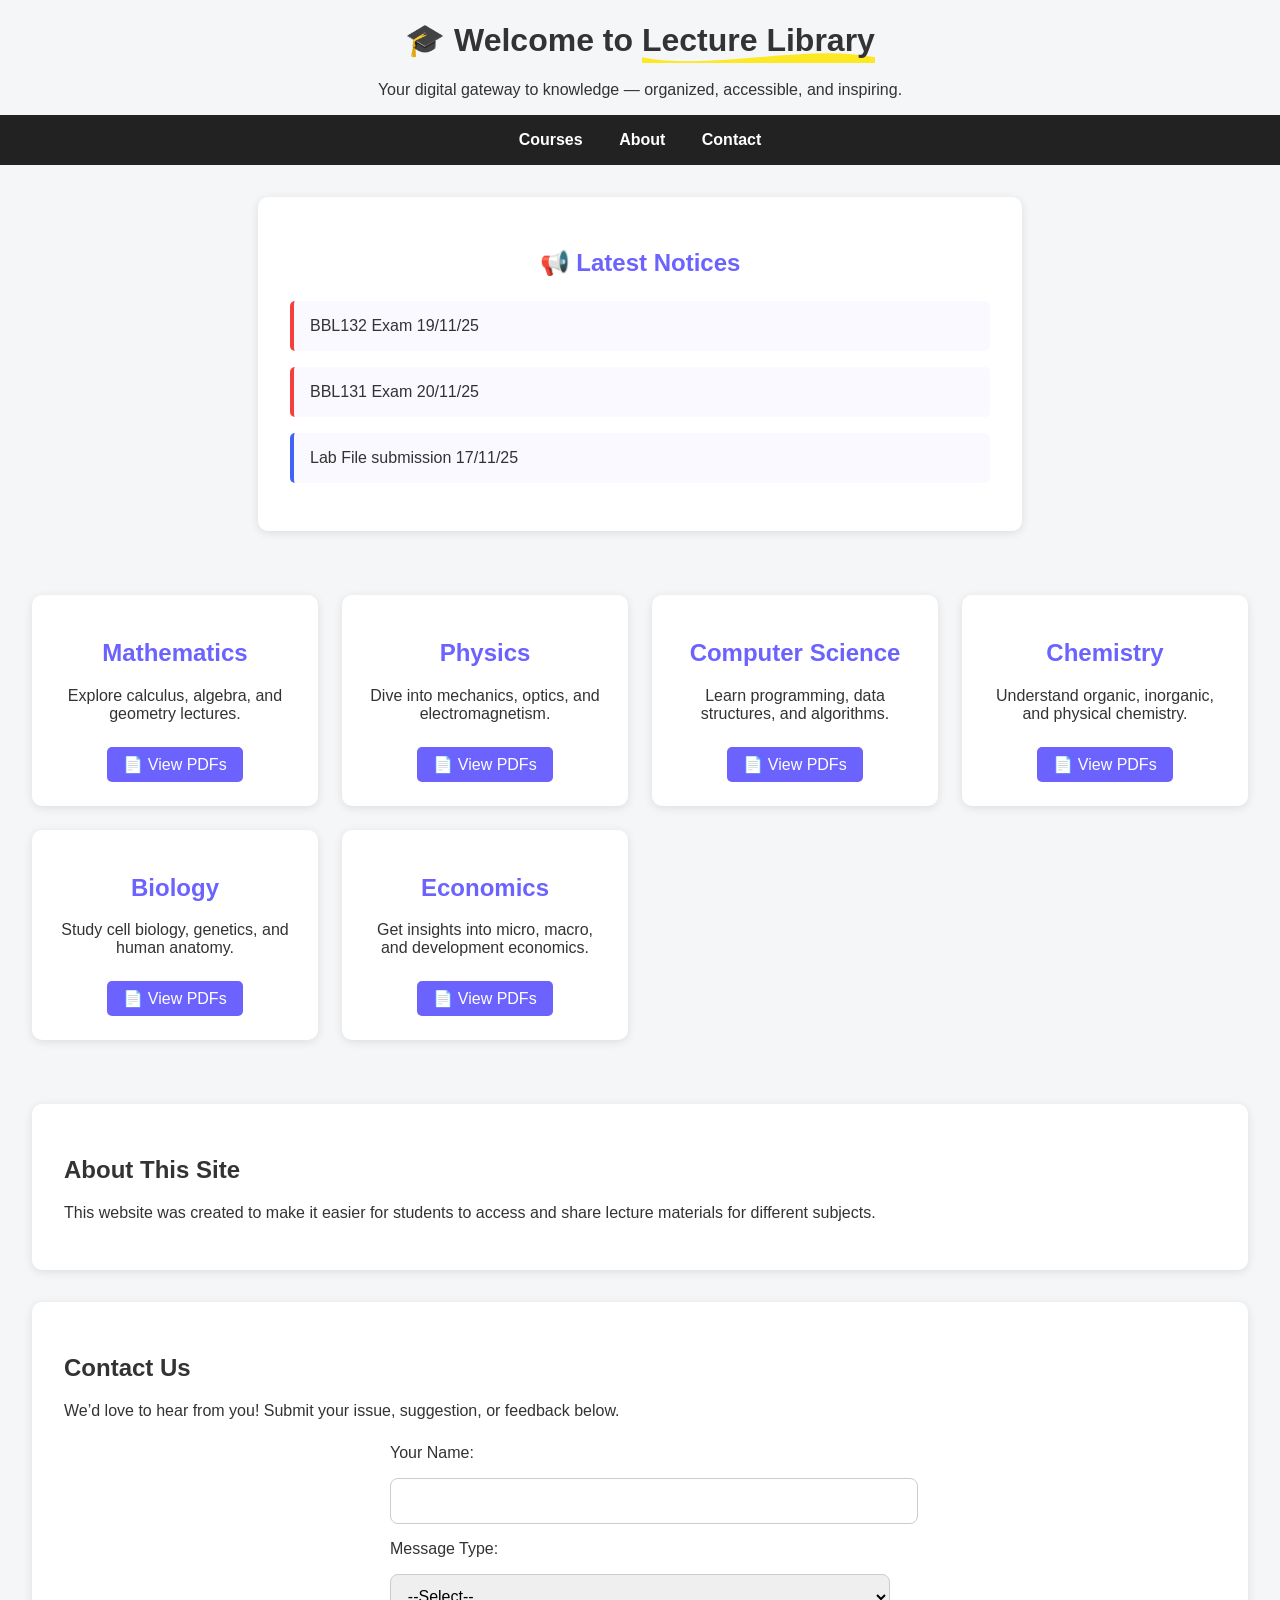
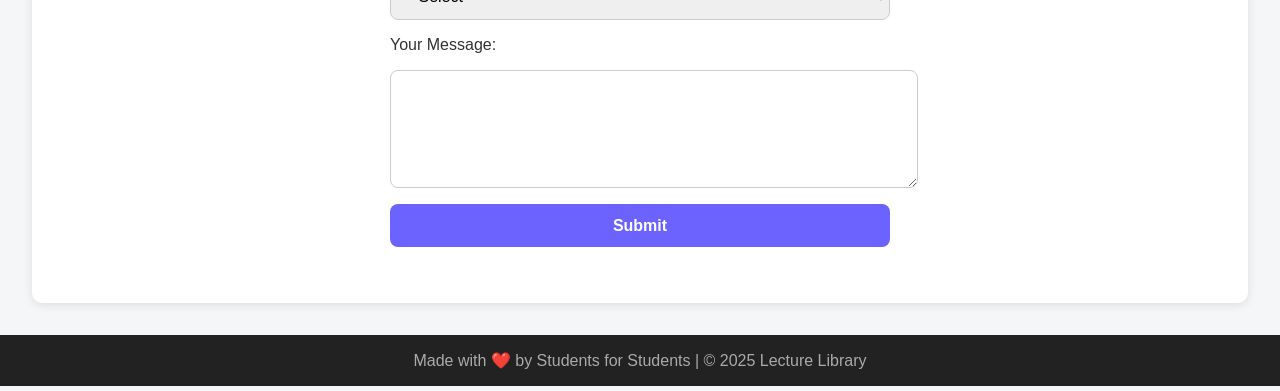
==== index.html @ 93092f5d "init" ====
<!DOCTYPE html>
<html lang="en">
<head>
    <meta charset="UTF-8">
    <meta name="viewport" content="width=device-width, initial-scale=1.0">
    <title>Lecture Library</title>
    <link rel="stylesheet" href="style.css">
</head>
<body>

    <!-- 🌟 Header -->
    <!-- 🌟 Creative Header -->
    <header class="hero">
        <div class="hero-content">
           <h1>🎓 Welcome to <span class="brush-underline">Lecture Library</span></h1>
            <p>Your digital gateway to knowledge — organized, accessible, and inspiring.</p>
        </div>
    </header>

    <!-- 🧭 Navigation -->
    <nav>
        <a href="#courses">Courses</a>
        <a href="#about">About</a>
        <a href="#contact">Contact</a>
    </nav>

    <!-- 🗓️ Notice Board Section -->
    <section id="notice-board" class="notice-section">
    <h2>📢 Latest Notices</h2>
    <ul class="notice-list">
        <li id="imp">BBL132 Exam 19/11/25</li>
        <li id="imp">BBL131 Exam 20/11/25</li>
        <li>Lab File submission 17/11/25</li>

    </ul>
    </section>



    

    <!-- 🧑‍🏫 Courses Section -->
    <section id="courses" class="course-grid">
        <div class="course-card">
            <h2>Mathematics</h2>
            <p>Explore calculus, algebra, and geometry lectures.</p>
            <a href="bbl132.html">📄 View PDFs</a>
        </div>

        <div class="course-card">
            <h2>Physics</h2>
            <p>Dive into mechanics, optics, and electromagnetism.</p>
            <a href="#">📄 View PDFs</a>
        </div>

        <div class="course-card">
            <h2>Computer Science</h2>
            <p>Learn programming, data structures, and algorithms.</p>
            <a href="#">📄 View PDFs</a>
        </div>

        <div class="course-card">
            <h2>Chemistry</h2>
            <p>Understand organic, inorganic, and physical chemistry.</p>
            <a href="#">📄 View PDFs</a>
        </div>

        <div class="course-card">
            <h2>Biology</h2>
            <p>Study cell biology, genetics, and human anatomy.</p>
            <a href="#">📄 View PDFs</a>
        </div>

        <div class="course-card">
            <h2>Economics</h2>
            <p>Get insights into micro, macro, and development economics.</p>
            <a href="#">📄 View PDFs</a>
        </div>
    </section>

    <!-- 🌐 About Section -->
    <section id="about" class="about">
        <h2>About This Site</h2>
        <p>This website was created to make it easier for students to access and share lecture materials for different subjects.</p>
    </section>

    <!-- 📞 Contact Section -->
    <section id="contact" class="contact">
    <h2>Contact Us</h2>
    <p>We’d love to hear from you! Submit your issue, suggestion, or feedback below.</p>

    <form id="contactForm" name="submit-to-google-sheet">
        <label for="name">Your Name:</label>
        <input type="text" id="name" name="name" required>

        <label for="type">Message Type:</label>
        <select id="type" name="type" required>
        <option value="">--Select--</option>
        <option value="Issue">Issue</option>
        <option value="Suggestion">Suggestion</option>
        <option value="Feedback">Feedback</option>
        <option value="Other">Other</option>
        </select>

        <label for="message">Your Message:</label>
        <textarea id="message" name="message" rows="5" required></textarea>

        <button type="submit">Submit</button>
    </form>

    <p id="form-response"></p>
    </section>

    <!-- 🪶 Footer -->
    <footer>
        <p>Made with ❤️ by Students for Students | © 2025 Lecture Library</p>
    </footer>

<script>
  const scriptURL = 'https://script.google.com/macros/s/AKfycbzOL7E3OMOGhSypEC_B_3AtWOLyM5rXM73W_adOCqk966CvJEghH18ARwsIu1ztQVrmIA/exec'; // Replace this link after Step 3
  const form = document.forms['submit-to-google-sheet'];
  const responseMsg = document.getElementById('form-response');

  form.addEventListener('submit', e => {
    e.preventDefault();
    fetch(scriptURL, { method: 'POST', body: new FormData(form)})
      .then(response => {
        responseMsg.innerHTML = "✅ Your msg has been sent to Aljafar!";
        form.reset();
      })
      .catch(error => {
        responseMsg.innerHTML = "❌ Error! Try again later.";
        console.error('Error!', error.message);
      });
  });
</script>



    <script src="script.js"></script>

</body>
</html>
---- style.css ----
body {
    font-family: 'Poppins', sans-serif;
    margin: 0;
    padding: 0;
    background: #f4f6f8;
    color: #333;
}

/* header */
.hero{
    text-align: center;
}
.brush-underline {
    position: relative;
    display: inline-block;
    z-index: 1;
}

.brush-underline::after {
    content: '';
    position: absolute;
    left: 0;
    bottom: -4px;
    width: 100%;
    height: 16px;
    background: url('data:image/svg+xml;utf8,<svg xmlns="http://www.w3.org/2000/svg" viewBox="0 0 500 50"><path fill="%23ffe600" d="M0,30 C150,60 350,0 500,30 L500,50 L0,50 Z"></path></svg>') no-repeat center;
    background-size: cover;
    z-index: -1;
    opacity: 0.85;
}

/* notice board */

.notice-section {
  background: white;
  margin: 2rem auto;
  padding: 2rem;
  border-radius: 10px;
  width: 80%;
  max-width: 700px;
  box-shadow: 0 2px 10px rgba(0,0,0,0.1);
  text-align: left;
}
.notice-section h2 {
  text-align: center;
  color: #6c63ff;
  margin-bottom: 1.5rem;
}
.notice-list {
  list-style: none;
  padding: 0;
  margin: 0;
}
.notice-list li {
  border-left: 4px solid #3e63f5;
  background: #f9f9ff;
  padding: 1rem;
  margin: 1rem 0;
  border-radius: 5px;
}
.notice-list #imp{
    border-left: 4px solid #f53e3e;
}






/* Navigation */
nav {
    background: #222;
    padding: 1rem;
    text-align: center;
}
nav a {
    color: #fff;
    margin: 0 1rem;
    text-decoration: none;
    font-weight: bold;
}
nav a:hover {
    color: #48c6ef;
}

/* Course grid */
.course-grid {
    display: grid;
    grid-template-columns: repeat(auto-fit, minmax(250px, 1fr));
    gap: 1.5rem;
    padding: 2rem;
}

.course-card {
    background: white;
    border-radius: 10px;
    box-shadow: 0 2px 10px rgba(0,0,0,0.1);
    padding: 1.5rem;
    text-align: center;
    transition: transform 0.2s;
}
.course-card:hover {
    transform: translateY(-5px);
}
.course-card h2 {
    color: #6c63ff;
}
.course-card a {
    display: inline-block;
    margin-top: 0.5rem;
    text-decoration: none;
    color: white;
    background: #6c63ff;
    padding: 0.5rem 1rem;
    border-radius: 5px;
}
.course-card a:hover {
    background: #48c6ef;
}

/* About section */
.about, .contact {
    background: white;
    padding: 2rem;
    margin: 2rem;
    border-radius: 10px;
    box-shadow: 0 2px 10px rgba(0,0,0,0.1);
}


/* Contact form styling */
.contact form {
  display: flex;
  flex-direction: column;
  gap: 1rem;
  width: 80%;
  max-width: 500px;
  margin: 1.5rem auto;
}

.contact input, .contact select, .contact textarea {
  padding: 0.8rem;
  border: 1px solid #ccc;
  border-radius: 8px;
  font-size: 1rem;
  width: 100%;
}

.contact button {
  background: #6c63ff;
  color: white;
  border: none;
  padding: 0.8rem;
  border-radius: 8px;
  cursor: pointer;
  font-size: 1rem;
  font-weight: bold;
}

.contact button:hover {
  background: #48c6ef;
}

#form-response {
  text-align: center;
  font-weight: 500;
}

/* Footer */
footer {
    text-align: center;
    background: #222;
    color: #aaa;
    padding: 1rem;
    margin-top: 2rem;
}
footer p {
    margin: 0;
}
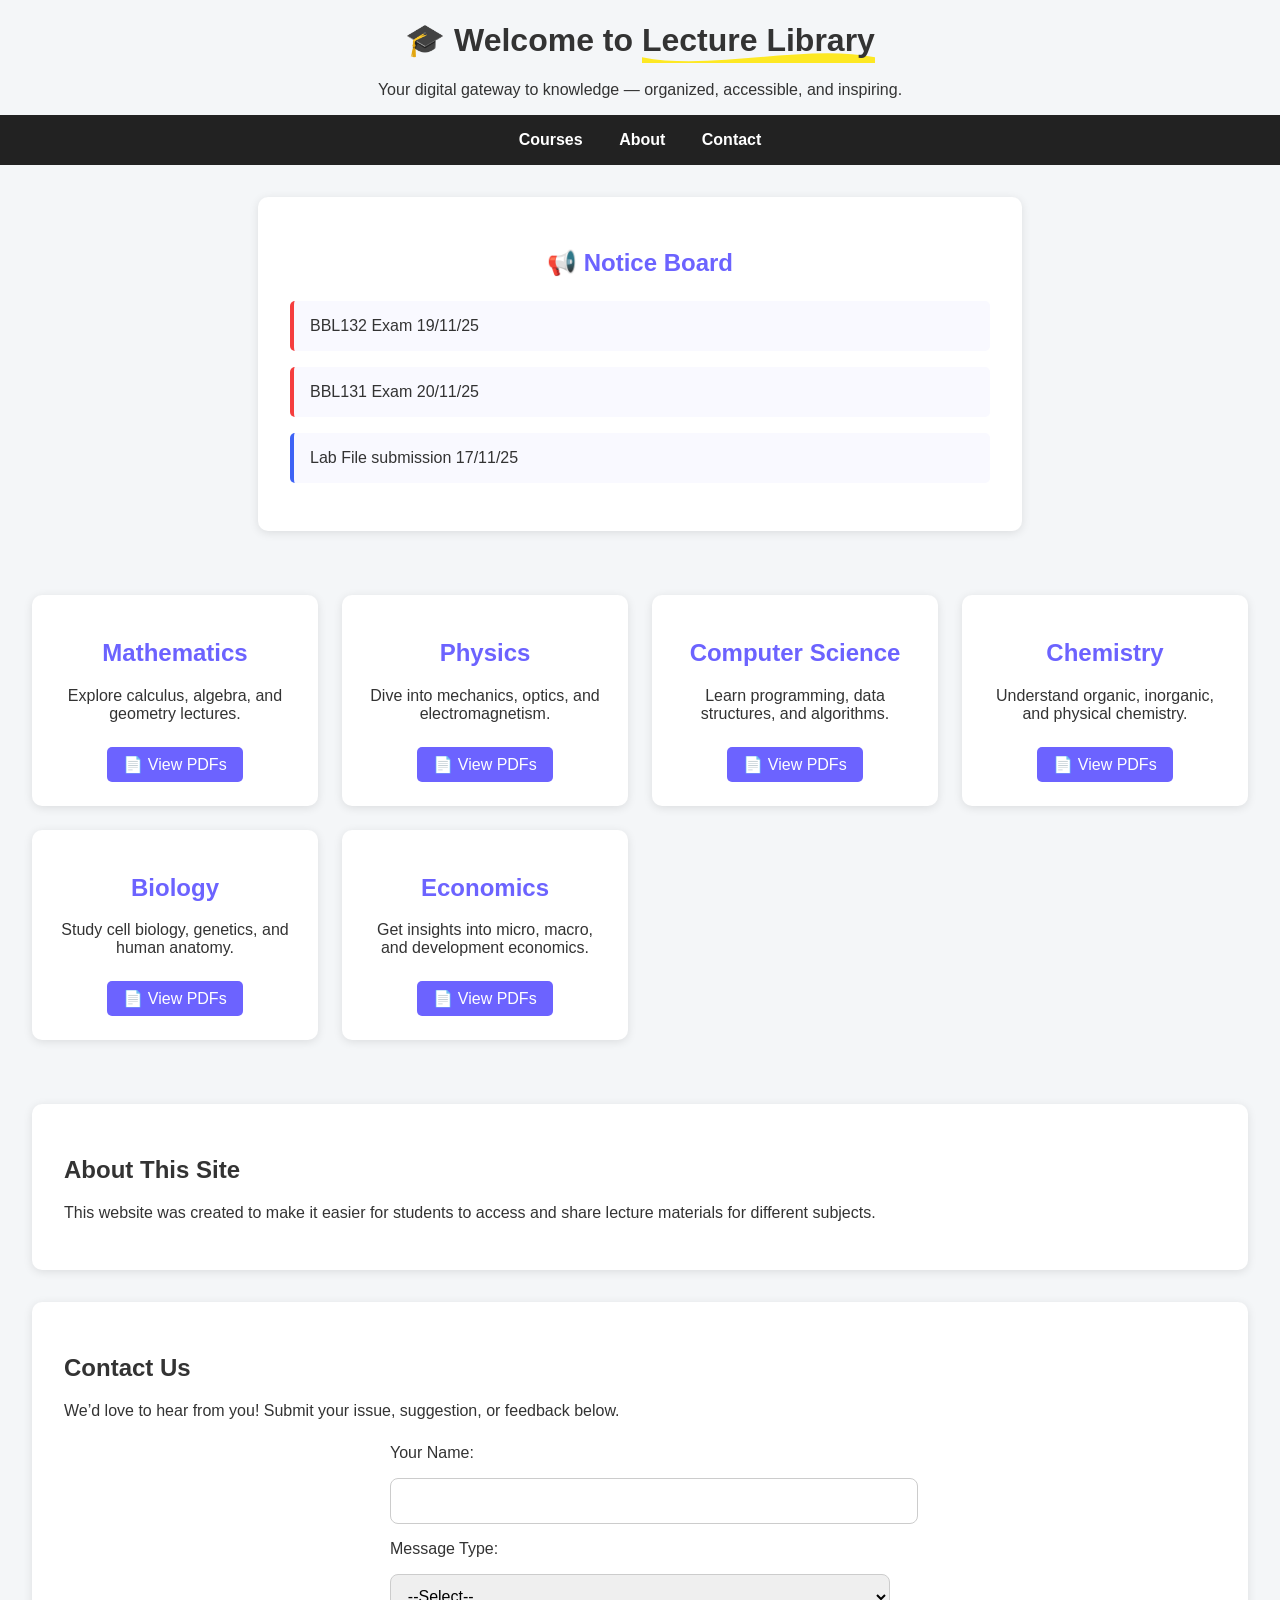
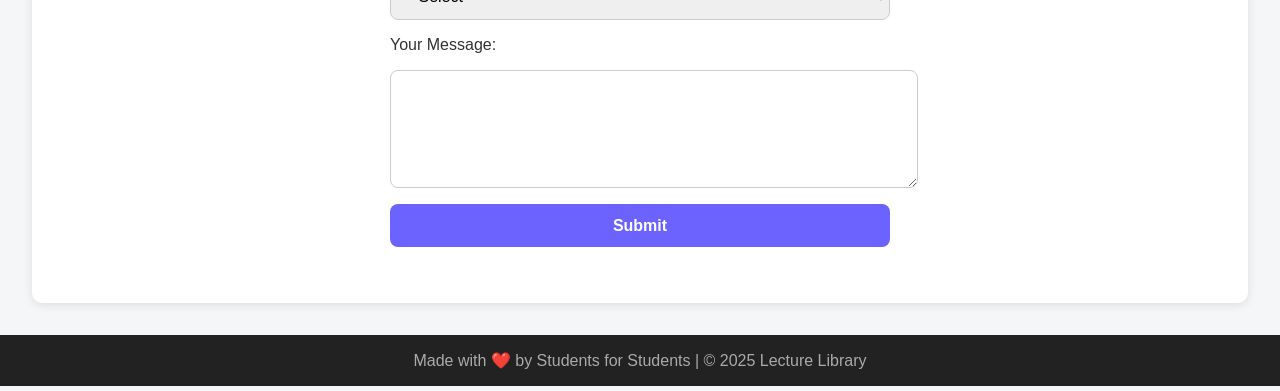
==== commit d145b4fd: "Update index.html del(x) change" ====
--- a/index.html
+++ b/index.html
@@ -26,7 +26,7 @@
 
     <!-- 🗓️ Notice Board Section -->
     <section id="notice-board" class="notice-section">
-    <h2>📢 Latest Notices</h2>
+    <h2>📢 Notice Board</h2>
     <ul class="notice-list">
         <li id="imp">BBL132 Exam 19/11/25</li>
         <li id="imp">BBL131 Exam 20/11/25</li>
@@ -141,3 +141,4 @@
 
 </body>
 </html>
+
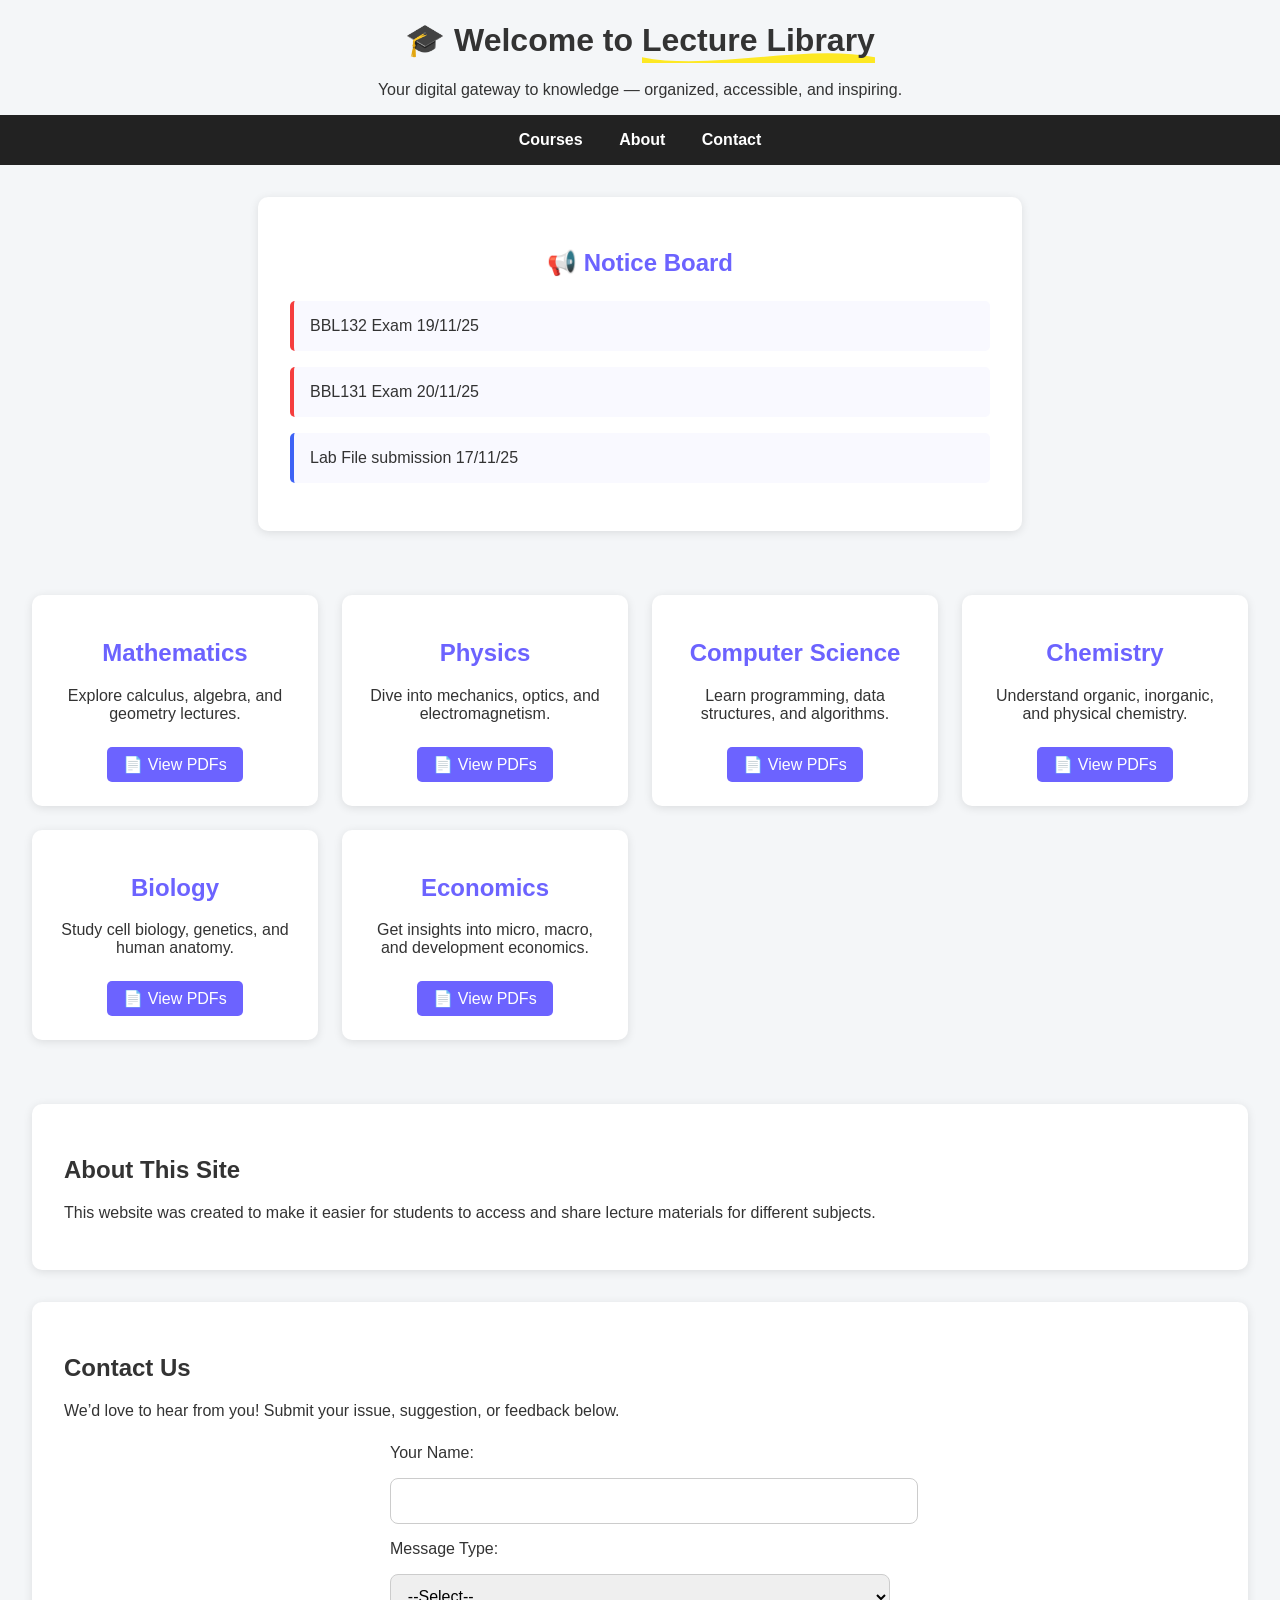
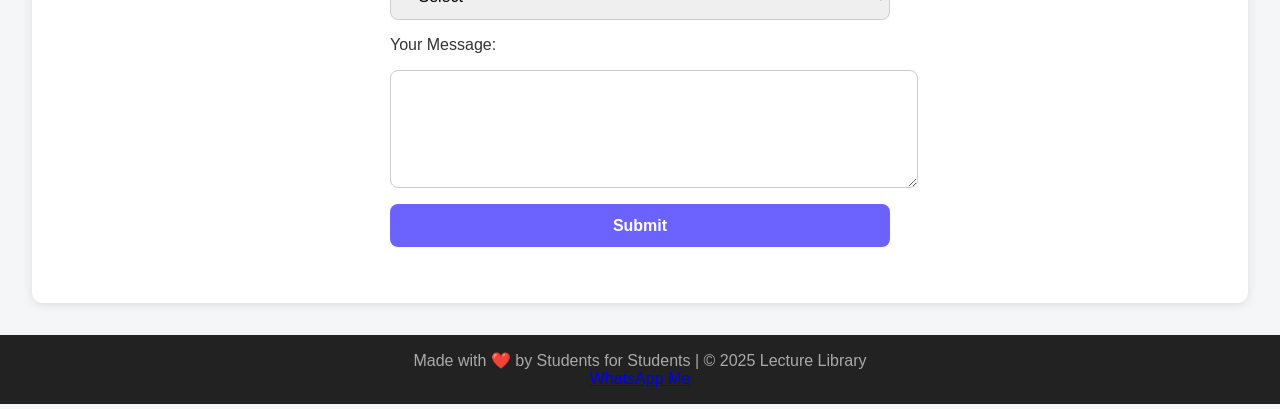
==== commit d4037b4b: "added whatsapp me" ====
--- a/index.html
+++ b/index.html
@@ -114,6 +114,7 @@
     <!-- 🪶 Footer -->
     <footer>
         <p>Made with ❤️ by Students for Students | © 2025 Lecture Library</p>
+        <a href="wa.me/916307270851">WhatsApp Me</a>
     </footer>
 
 <script>
@@ -142,3 +143,4 @@
 </body>
 </html>
 
+
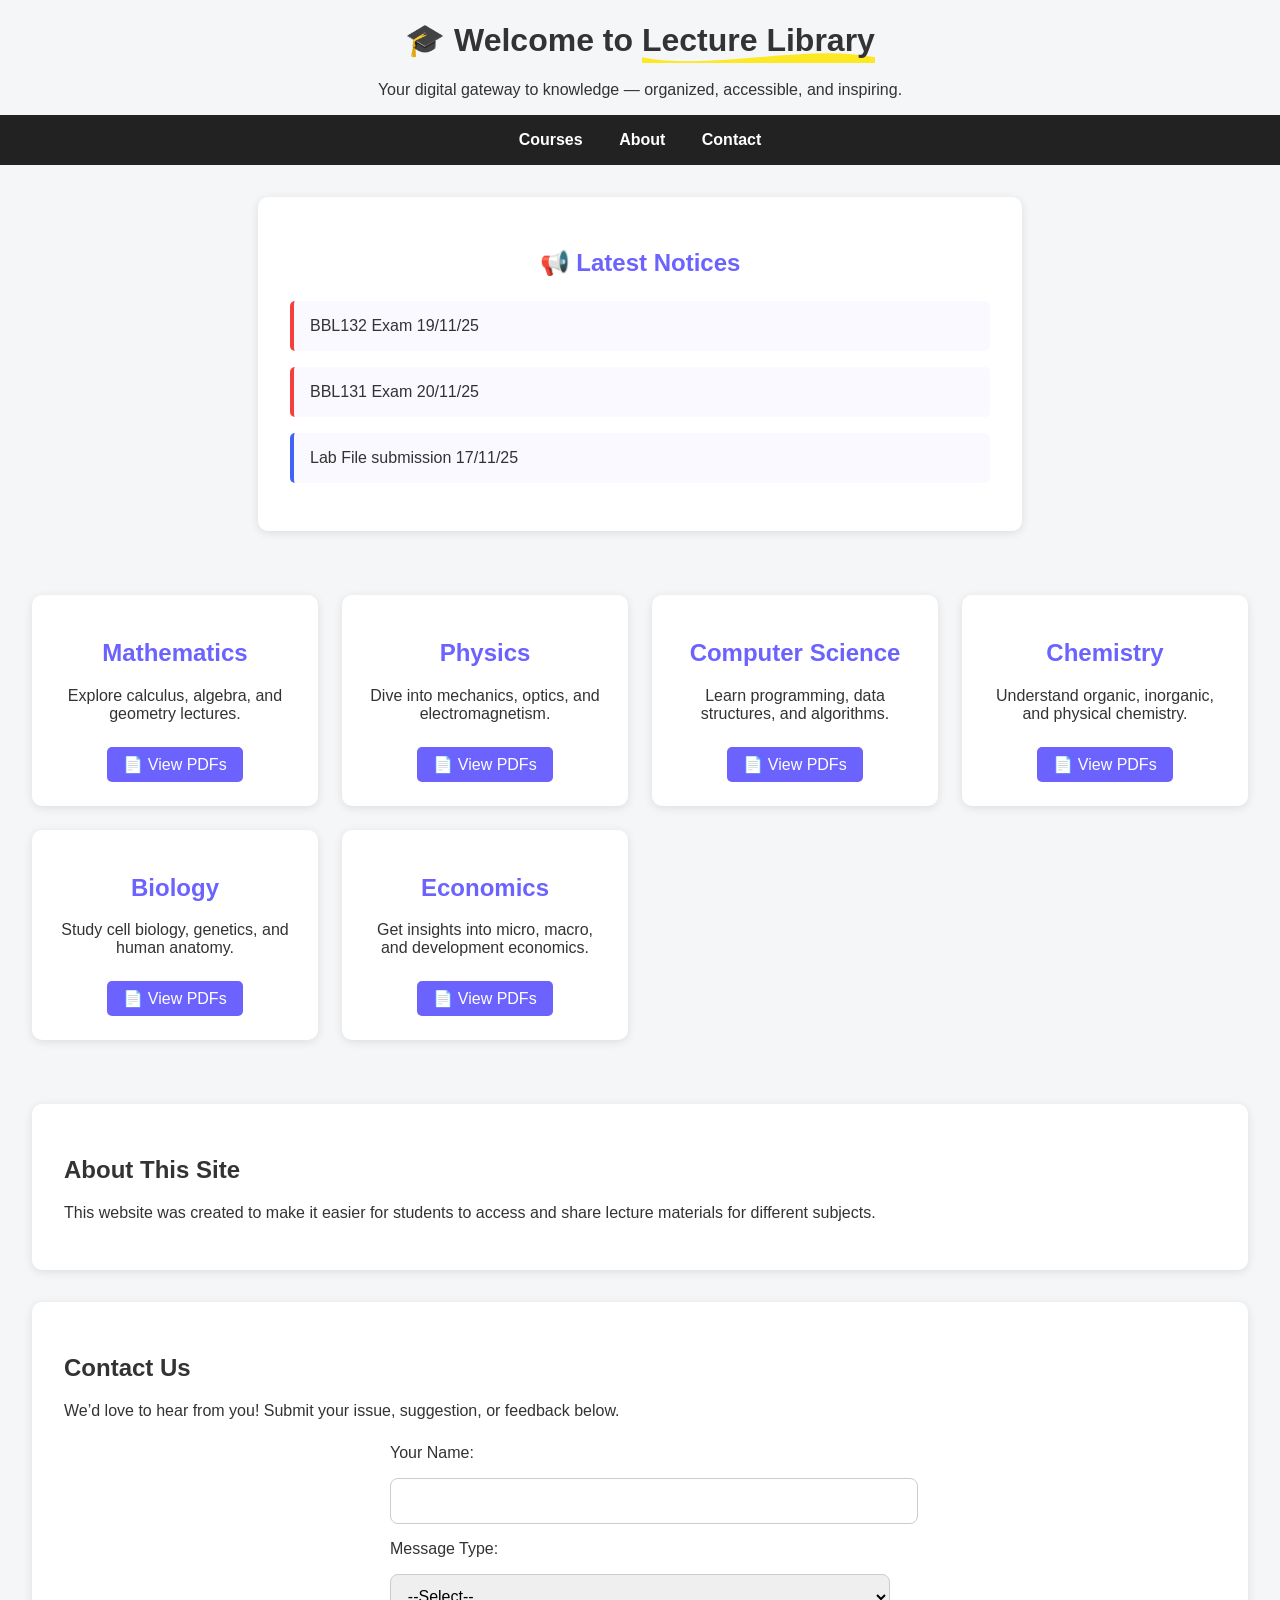
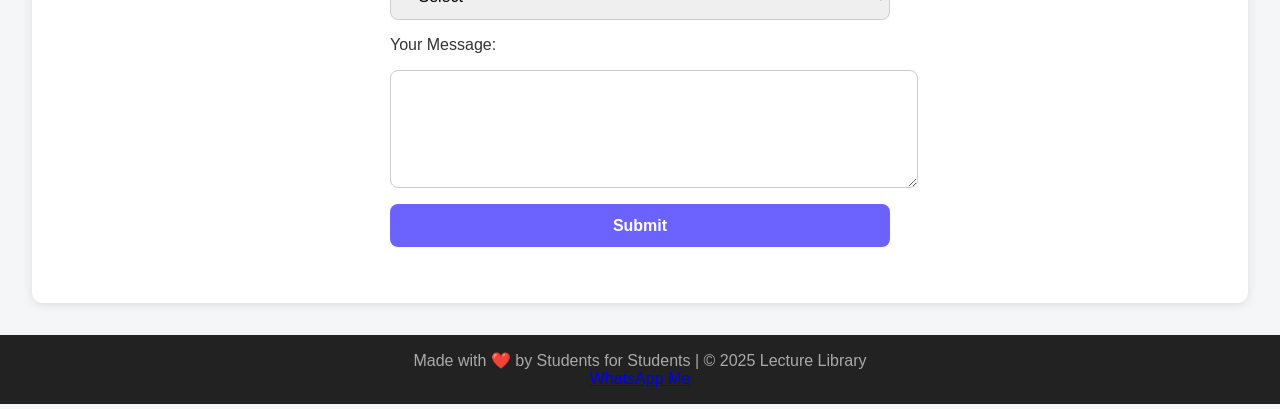
==== commit 1cb8bfee: "added bgImg with parallax index.html" ====
--- a/index.html
+++ b/index.html
@@ -7,6 +7,8 @@
     <link rel="stylesheet" href="style.css">
 </head>
 <body>
+    <!-- parallax -->
+    <div id="bg-parallax"></div>
 
     <!-- 🌟 Header -->
     <!-- 🌟 Creative Header -->
@@ -26,7 +28,7 @@
 
     <!-- 🗓️ Notice Board Section -->
     <section id="notice-board" class="notice-section">
-    <h2>📢 Notice Board</h2>
+    <h2>📢 Latest Notices</h2>
     <ul class="notice-list">
         <li id="imp">BBL132 Exam 19/11/25</li>
         <li id="imp">BBL131 Exam 20/11/25</li>
@@ -111,10 +113,12 @@
     <p id="form-response"></p>
     </section>
 
+    
+
     <!-- 🪶 Footer -->
     <footer>
         <p>Made with ❤️ by Students for Students | © 2025 Lecture Library</p>
-        <a href="wa.me/916307270851">WhatsApp Me</a>
+        <a href="https://api.whatsapp.com/send/?phone=916307270851&text&type=phone_number&app_absent=0">WhatsApp Me</a>
     </footer>
 
 <script>
@@ -136,11 +140,19 @@
   });
 </script>
 
+<!-- parallax -->
+<script>
+const bg = document.getElementById('bg-parallax');
+window.addEventListener('scroll', () => {
+  const offset = window.scrollY * (-.2);
+  bg.style.transform = `translateY(${offset}px)`;
+});
+</script>
+
+
 
 
     <script src="script.js"></script>
 
 </body>
 </html>
-
-
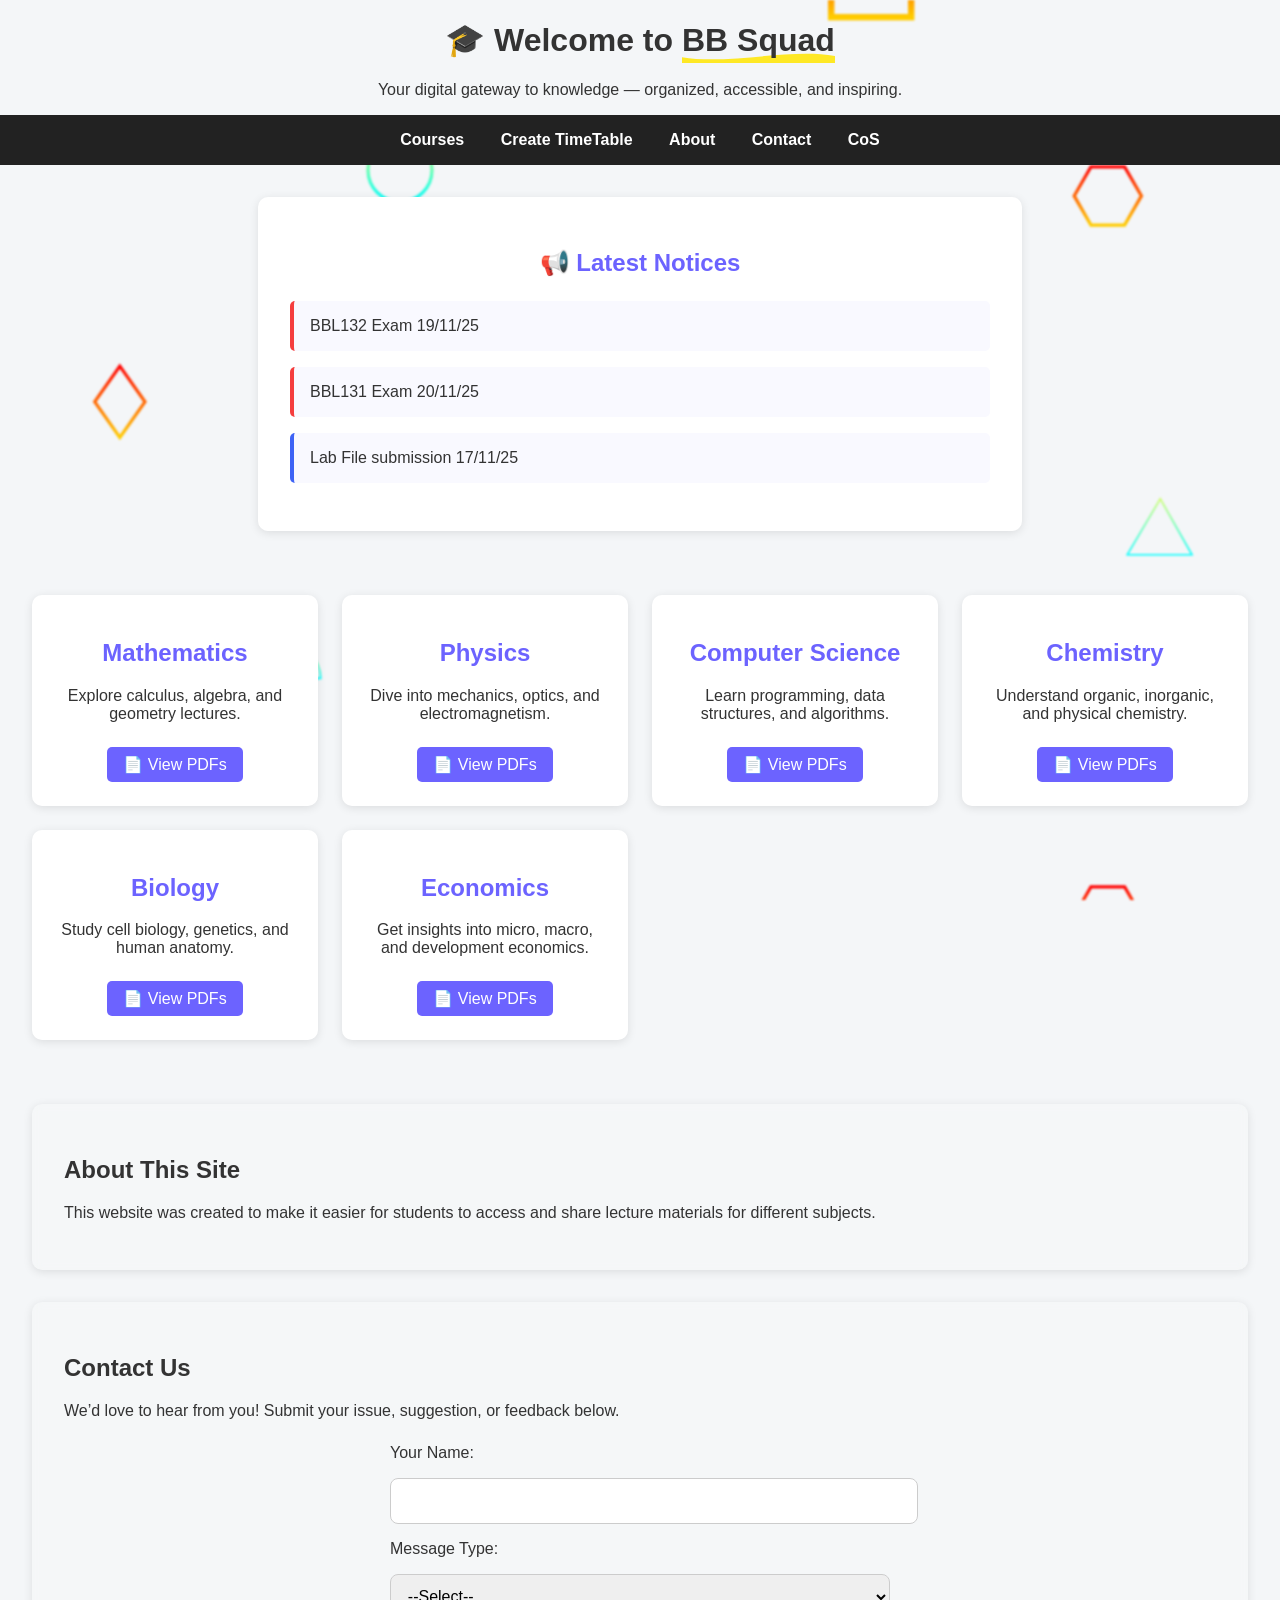
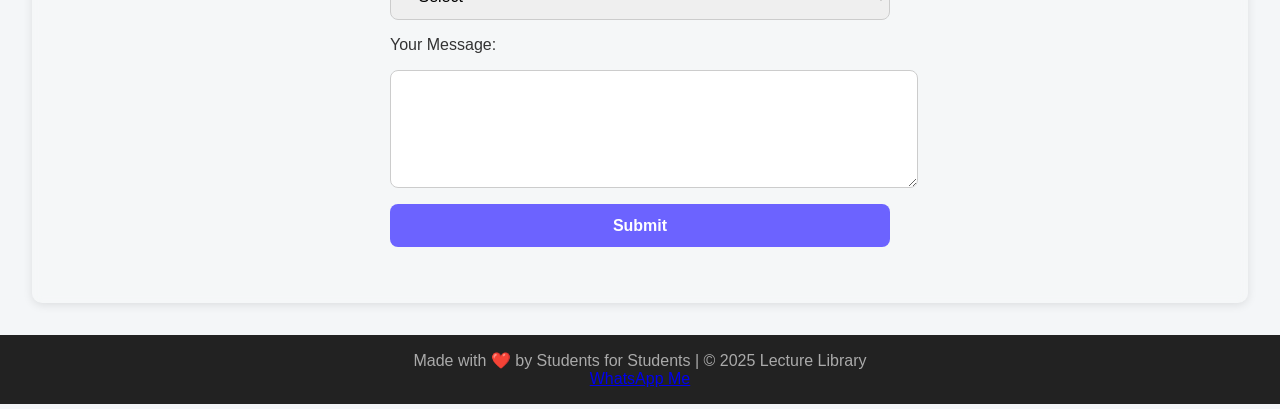
==== commit 71610b3d: "Creating TTcreator index.html" ====
--- a/index.html
+++ b/index.html
@@ -3,7 +3,7 @@
 <head>
     <meta charset="UTF-8">
     <meta name="viewport" content="width=device-width, initial-scale=1.0">
-    <title>Lecture Library</title>
+    <title>BB Squad</title>
     <link rel="stylesheet" href="style.css">
 </head>
 <body>
@@ -14,7 +14,7 @@
     <!-- 🌟 Creative Header -->
     <header class="hero">
         <div class="hero-content">
-           <h1>🎓 Welcome to <span class="brush-underline">Lecture Library</span></h1>
+           <h1>🎓 Welcome to <span class="brush-underline">BB Squad</span></h1>
             <p>Your digital gateway to knowledge — organized, accessible, and inspiring.</p>
         </div>
     </header>
@@ -22,8 +22,11 @@
     <!-- 🧭 Navigation -->
     <nav>
         <a href="#courses">Courses</a>
+        <a href="createTT.html">Create TimeTable</a>
         <a href="#about">About</a>
         <a href="#contact">Contact</a>
+        
+        <a href="CoS 2024__UG Programme Rules.pdf#page=21" target="_blank">CoS</a>
     </nav>
 
     <!-- 🗓️ Notice Board Section -->
--- a/style.css
+++ b/style.css
@@ -1,3 +1,7 @@
+
+html{
+  scroll-behavior: smooth;
+}
 body {
     font-family: 'Poppins', sans-serif;
     margin: 0;
@@ -5,6 +9,22 @@
     background: #f4f6f8;
     color: #333;
 }
+
+/* ===== Parallax Background Layer ===== */
+#bg-parallax {
+  position: fixed;
+  inset: 0;
+  z-index: -1;
+  background-image: url("data:image/svg+xml,%3Csvg xmlns='http://www.w3.org/2000/svg' viewBox='0 0 1600 900'%3E%3Cdefs%3E%3ClinearGradient id='a' x1='0' x2='0' y1='1' y2='0'%3E%3Cstop offset='0' stop-color='%230FF'/%3E%3Cstop offset='1' stop-color='%23CF6'/%3E%3C/linearGradient%3E%3ClinearGradient id='b' x1='0' x2='0' y1='0' y2='1'%3E%3Cstop offset='0' stop-color='%23F00'/%3E%3Cstop offset='1' stop-color='%23FC0'/%3E%3C/linearGradient%3E%3C/defs%3E%3Cg fill='%23FFF' fill-opacity='0' stroke-miterlimit='10'%3E%3Cg stroke='url(%23a)' stroke-width='2'%3E%3Cpath transform='translate(0 0)' d='M1409 581 1450.35 511 1490 581z'/%3E%3Ccircle stroke-width='4' transform='rotate(0 800 450)' cx='500' cy='100' r='40'/%3E%3Cpath transform='translate(0 0)' d='M400.86 735.5h-83.73c0-23.12 18.74-41.87 41.87-41.87S400.86 712.38 400.86 735.5z'/%3E%3C/g%3E%3Cg stroke='url(%23b)' stroke-width='4'%3E%3Cpath transform='translate(0 0)' d='M149.8 345.2 118.4 389.8 149.8 434.4 181.2 389.8z'/%3E%3Crect stroke-width='8' transform='rotate(0 1089 759)' x='1039' y='709' width='100' height='100'/%3E%3Cpath transform='rotate(0 1400 132)' d='M1426.8 132.4 1405.7 168.8 1363.7 168.8 1342.7 132.4 1363.7 96 1405.7 96z'/%3E%3C/g%3E%3C/g%3E%3C/svg%3E");
+  background-size: contain;
+  background-position: center;
+  will-change: transform;
+  transform: translateY(0);
+  scale: 1;
+  opacity: 1; 
+  filter: blur(1px);
+}
+
 
 /* header */
 .hero{
@@ -120,7 +140,9 @@
 
 /* About section */
 .about, .contact {
-    background: white;
+    /* background: red; */
+    background-color: rgba(255, 255, 255, 0.1);
+    backdrop-filter: blur(5px);
     padding: 2rem;
     margin: 2rem;
     border-radius: 10px;
@@ -129,6 +151,7 @@
 
 
 /* Contact form styling */
+
 .contact form {
   display: flex;
   flex-direction: column;
@@ -147,8 +170,9 @@
 }
 
 .contact button {
-  background: #6c63ff;
+  background: rgb(108, 99, 255);
   color: white;
+  
   border: none;
   padding: 0.8rem;
   border-radius: 8px;
